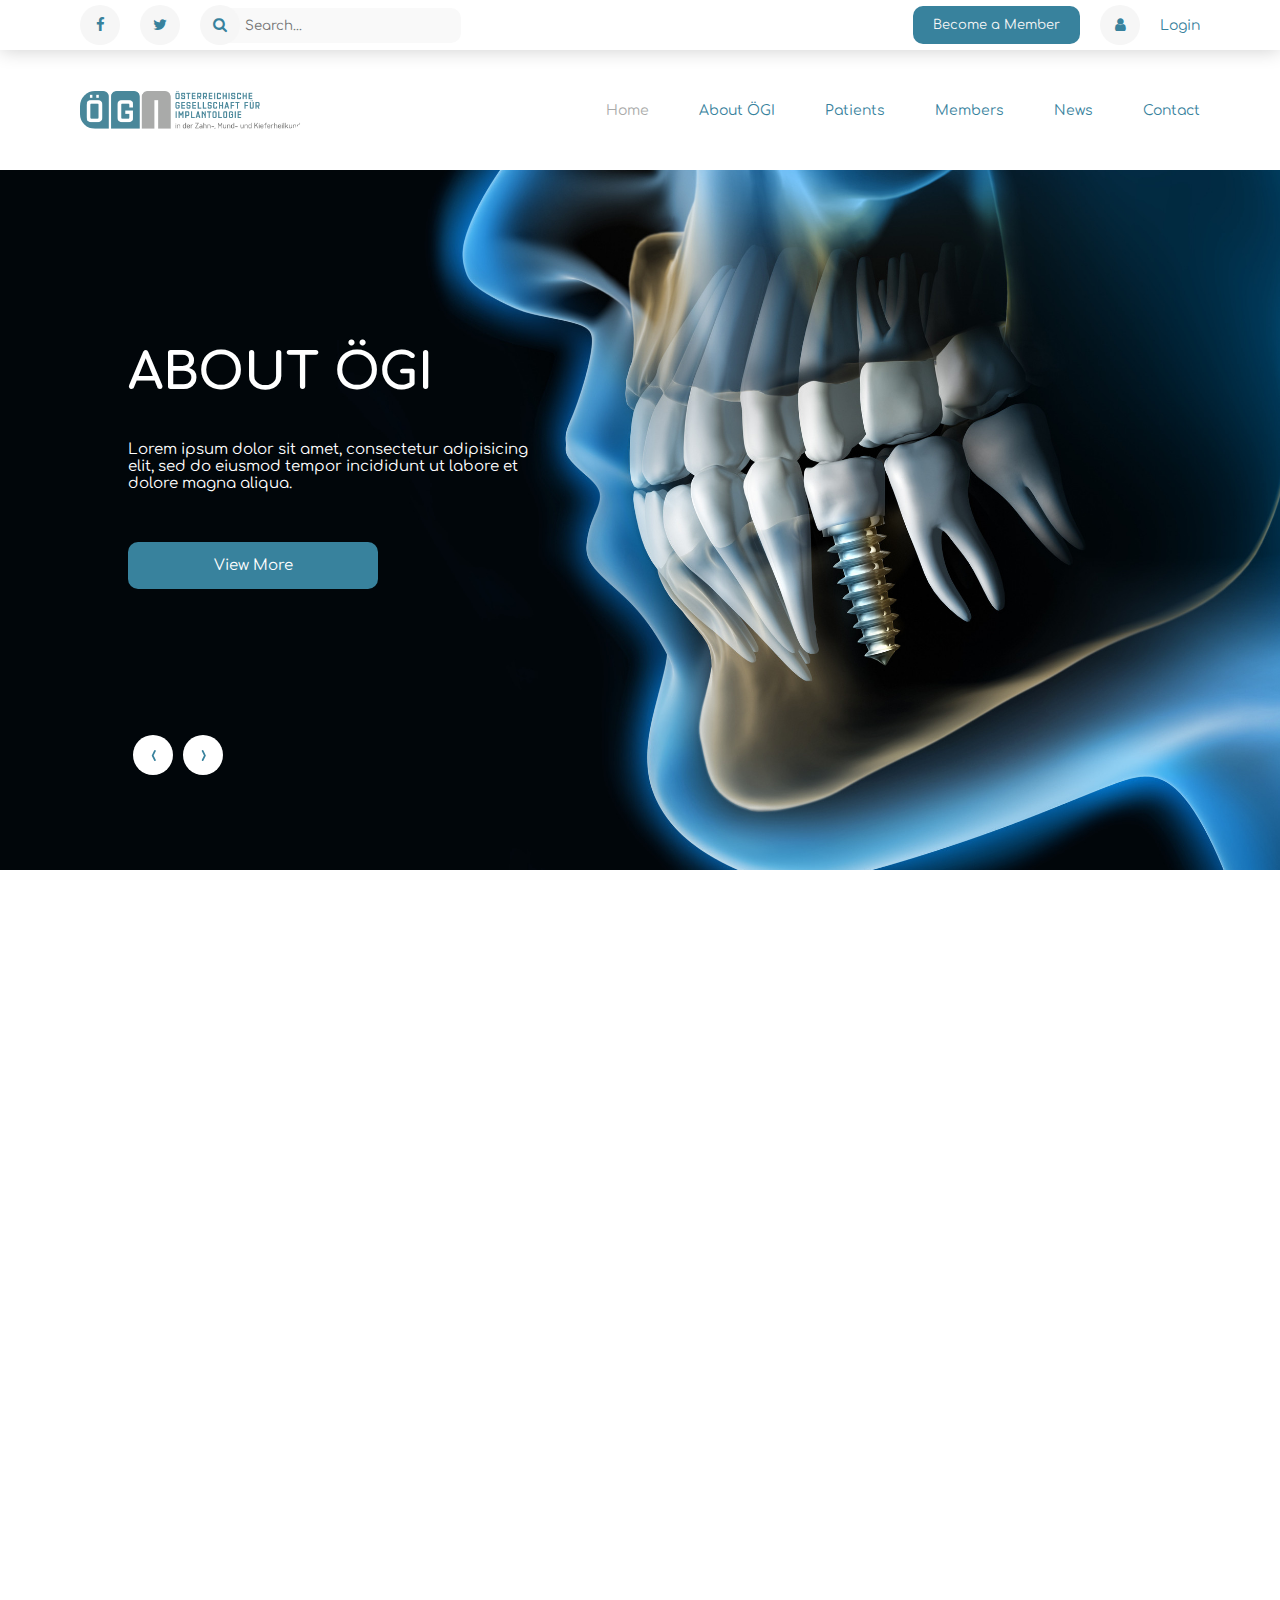
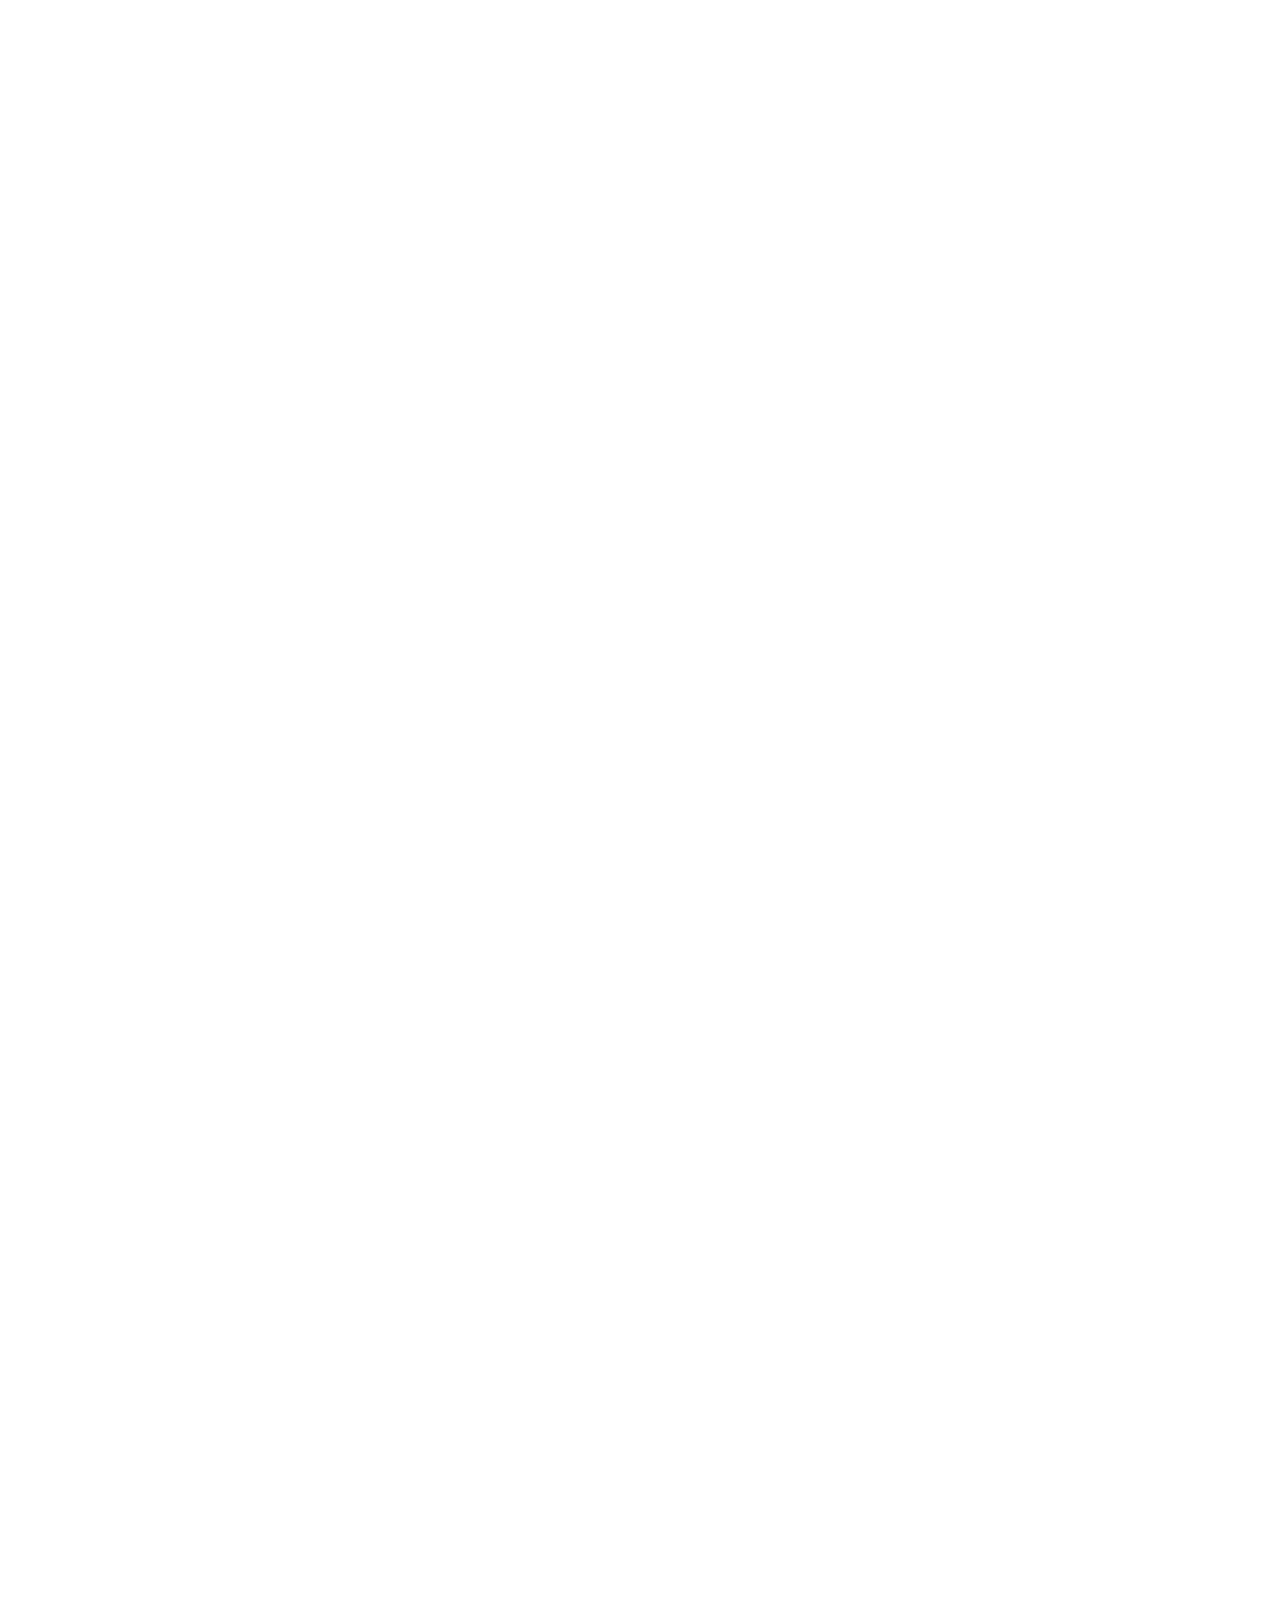
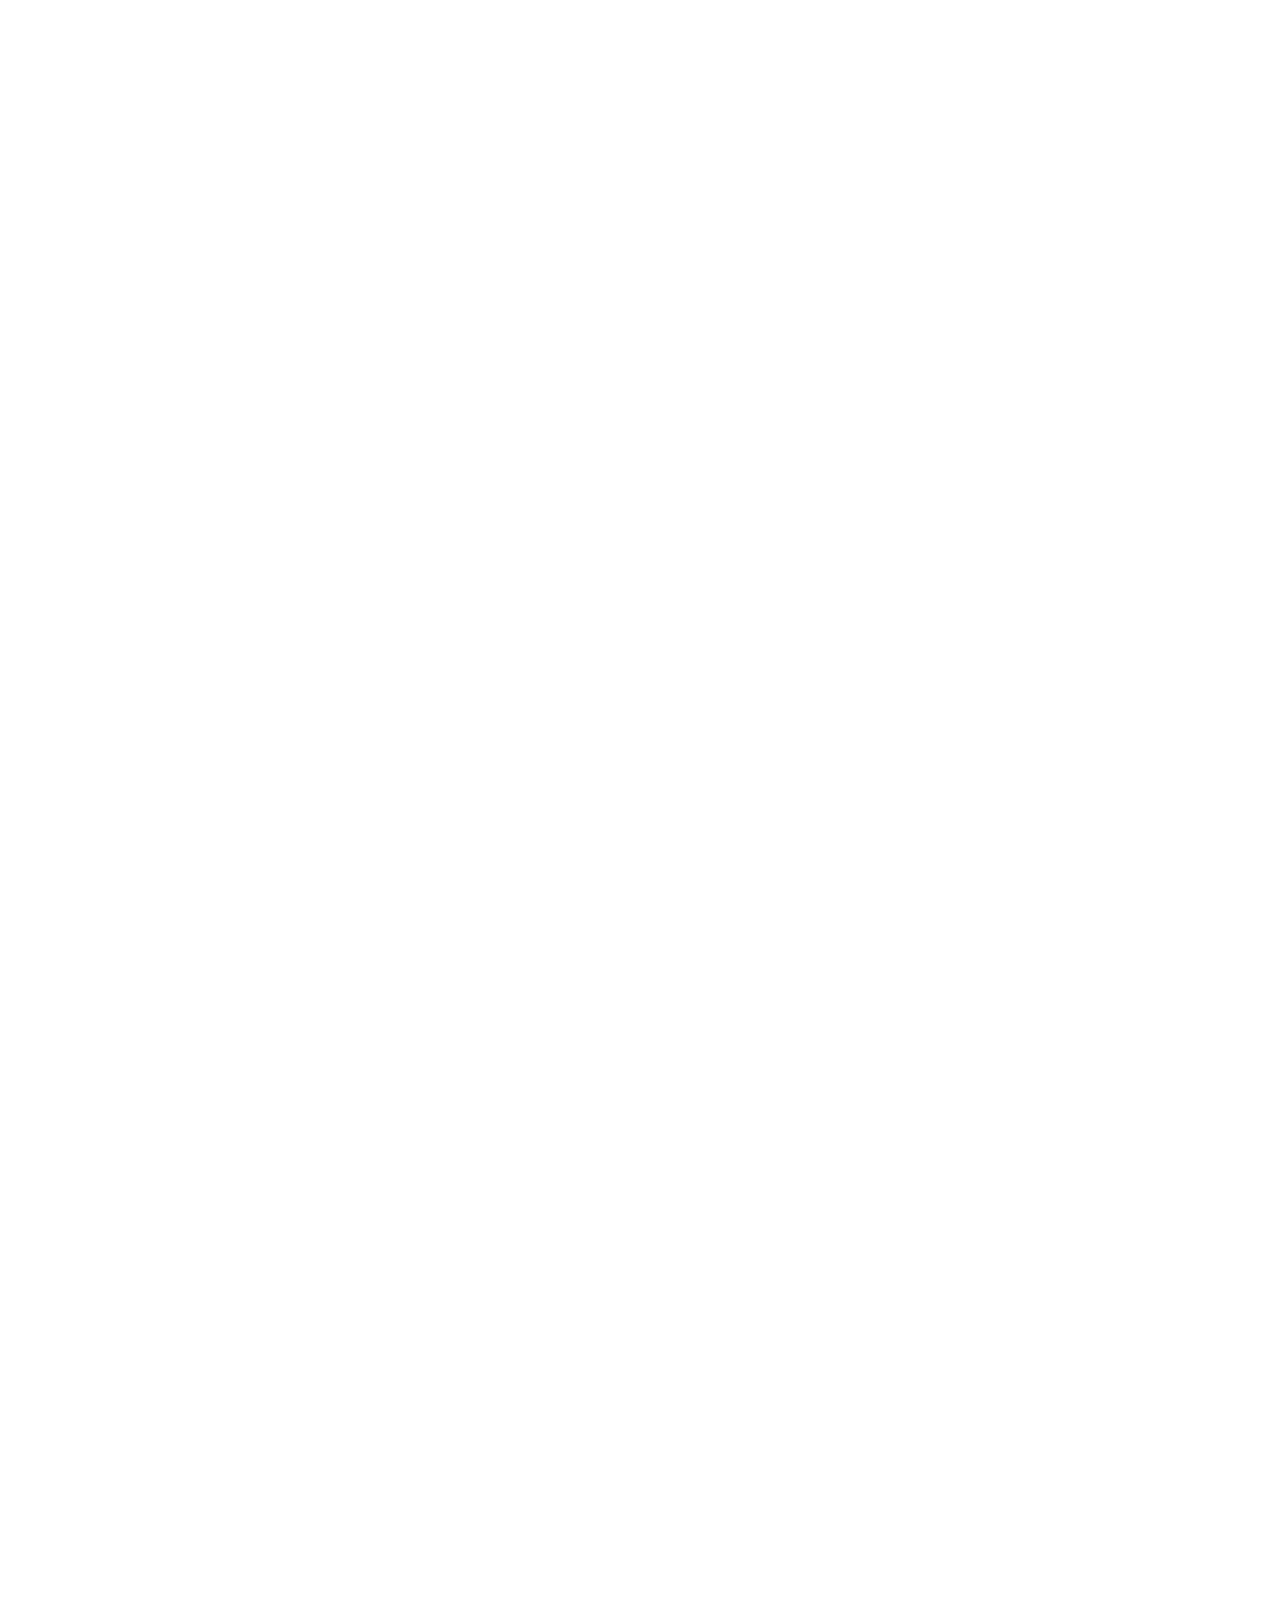
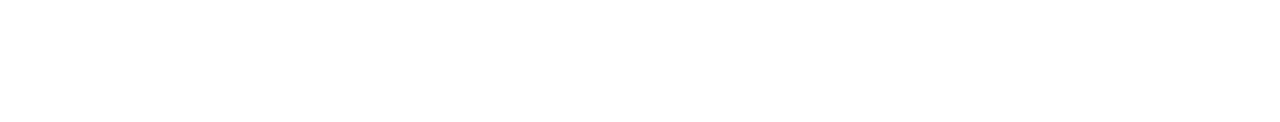
==== index.html @ 3dee7f1b "Rename Index.html to index.html" ====
<!DOCTYPE html>
<html>
<head>
	<title>OGI</title>
	<meta charset="UTF-8">
	<link rel="stylesheet" type="text/css" href="style.css">
	<link rel="stylesheet" href="https://cdnjs.cloudflare.com/ajax/libs/font-awesome/4.7.0/css/font-awesome.min.css">
	<link rel="stylesheet" href="owlcarousel/owl.carousel.min.css">
<link rel="stylesheet" href="owlcarousel/owl.theme.default.min.css">


<script src="owlcarousel/jquery.min.js"></script>
<script src="owlcarousel/owl.carousel.js"></script>


</head>
<body>

	<div class="top-menu">
		<div class="icons-top-menu">
			<a href="#"><i class="fa fa-facebook-f"></i></a>
			<a href="#"><i class="fa fa-twitter"></i></a>
			<i class="fa fa-search" style="z-index: 999;"></i>
			<input type="text" name="search" placeholder="Search..." style="padding: 10px 25px; margin-left: -20px; background: #f9f9f9; font-family: var(--font-family);">
		</div>
		<div class="account">
			<button>Become a Member</button>
			<a href="#"><i class="fa fa-user"></i></a>
			<a href="#">Login</a>
		</div>
	</div>

	<div class="menu">
		<div class="logo-menu">
			<img src="images/OGI_logo.png">
		</div>
		<div class="nav-menu">
			<ul>
				<a href="#" class="active"><li>Home</li></a>
				<a href="#"><li>About ÖGI</li></a>
				<a href="#"><li>Patients</li></a>
				<a href="#"><li>Members</li></a>
				<a href="#"><li>News</li></a>
				<a href="#"><li>Contact</li></a>
			</ul>
		</div>
	</div>

	<div class="body">
		<div class="banner">
			<div class="owl-carousel owl-theme">
    			<div class="item">
    				<img src="images/banner_image1.jpg">
    				<div class="banner-text">
	    				<h1>ABOUT ÖGI</h1>
	    				<label>Lorem ipsum dolor sit amet, consectetur adipisicing elit, sed do eiusmod
	    				tempor incididunt ut labore et dolore magna aliqua.</label><br>
	    				<button>View More</button>
    				</div>
    			</div>
    			<div class="item">
    				<img src="images/banner_image2.jpg">
    				<div class="banner-text">
	    				<h1>ABOUT ÖGI</h1>
	    				<label>Lorem ipsum dolor sit amet, consectetur adipisicing elit, sed do eiusmod
	    				tempor incididunt ut labore et dolore magna aliqua.</label><br>
	    				<button>View More</button>
    				</div>
    			</div>
			</div>
		</div>
		<div class="back-primary">
			<div class="section section-about">
				<h1>ABOUT ÖGI</h1>
				<div class="about">
					<div class="text-about">
						<p style="text-align: left;"><b>Cooperate</b><br>
						The ÖGI cooperates with scientific associations, universities, working groups and societies in Austria and abroad. Furthermore with the legal professional associations and the university clinics responsible for the subject as well as other institutions involved in continuing education.

						<br><br><b>Research</b><br>
						One of the concerns of the ÖGI is scientific work on the subject of implantology. Scientific work is encouraged and supported in order to be permanently at the cutting edge of science. Scientific journals are also supported for this purpose.</p>
						<button style="margin-top: 50px; text-align: center;">View More</button>
					</div>
					<div class="img-about">
						<img src="images/csm_shutterstock_383655298_d63508841d.jpg">
					</div>
				</div>
			</div>

			<div class="back-secundary">
				<div class="section section-events">
					<h1>EVENTS</h1>
					<div class="events">
						<div class="events-box">
							<img src="images/events-01.jpg">
							<div class="events-text">
								<label style="color: var(--color-primary); font-weight: 600;">ÖGI Regionalveranstaltung:</label><br>
								<label style="color: var(--font-color-primary);">Weichgewebechirurgie-Nahttechnik für Fortgeschrittene</label><br><br>
								<button>Read More</button>
							</div>
							<div class="events-date">
								<label class="number">24</label><br> 
								<label class="number">25</label><br>
								<label>June</label><br>
								<label>2022</label>
							</div>
						</div>
						<div class="events-box">
							<img src="images/events-02.jpg">
							<div class="events-text">
								<label style="color: var(--color-primary); font-weight: 600;">ÖGI Regionalveranstaltung:</label><br>
								<label style="color: var(--font-color-primary);">Weichgewebechirurgie-Nahttechnik für Fortgeschrittene</label><br><br>
								<button>Read More</button>
							</div>
							<div class="events-date">
								<label class="number">24</label><br> 
								<label class="number">25</label><br>
								<label>June</label><br>
								<label>2022</label>
							</div>
						</div>
						<div class="events-box">
							<img src="images/events-03.jpg">
							<div class="events-text">
								<label style="color: var(--color-primary); font-weight: 600;">ÖGI Regionalveranstaltung:</label><br>
								<label style="color: var(--font-color-primary);">Weichgewebechirurgie-Nahttechnik für Fortgeschrittene</label><br><br>
								<button>Read More</button>
							</div>
							<div class="events-date">
								<label class="number">24</label><br> 
								<label class="number">25</label><br>
								<label>June</label><br>
								<label>2022</label>
							</div>
						</div>
					</div>
				</div>
			</div>

			<div class="back-primary">
				<div class="section section-news">
					<h1>NEWS</h1>
					<div class="news" style="display: flex;">
						<div class="news-box" style="width: 39.4%">
							<img src="images/news-01.jpg">
							<a class="tag-news">News</a>
							<div class="news-text">
								<label><b>Cooperate</b>><br>
										The ÖGI cooperates with scientific associations, universities, working groups and societies in Austria and abroad.</label>									
							</div>
						</div>
						<div style="display: block;width: 59.4%">
							<div class="news-box" style="width: 100%; margin-bottom: 15px;">
								<img src="images/news-02.jpg" style="height: 375px">
								<label class="tag-news">News</label>
								<div class="news-text">
									<label><b>Cooperate</b>><br>
										The ÖGI cooperates with scientific associations, universities, working groups and societies in Austria and abroad.</label>
								</div>
							</div>
							<div style="display: flex; width: 100%; justify-content:space-between;">
								<div class="news-box" style="width: 49%;">
									<img src="images/news-03.jpg" style="height: 375px">
									<label class="tag-news">News</label>
									<div class="news-text">
										<label><b>Cooperate</b>><br>
										The ÖGI cooperates with scientific associations, universities, working groups and societies in Austria and abroad.</label>
									</div>
								</div>
								<div class="news-box" style="width: 49%;">
									<img src="images/news-04.jpg" style="height: 375px">
									<label class="tag-news">News</label>
									<div class="news-text">
										<label><b>Cooperate</b>><br>
										The ÖGI cooperates with scientific associations, universities, working groups and societies in Austria and abroad.</label>
									</div>
								</div>
							</div>
						</div>
					</div>
					<button style="margin-top: 50px; text-align: center;">View More</button>
				</div>
			</div>

			<div class="back-secundary">
				<div class="section section-contact">
					<h1>CONTACT</h1>
					<div class="contact">
						<form>
							<input type="text" name="" placeholder="Name..." style="margin-right: 8px">
							<input type="text" name="" placeholder="Last Name..." style="margin-left: 8px">
							<input type="text" name="" placeholder="E-mail..." style="margin-right: 8px">
							<input type="text" name="" placeholder="Phone..." style="margin-left: 8px">
							<textarea placeholder="Message..."></textarea>
							<button style="margin-top: 50px; text-align: center;">Send</button>
						</form>
						<div class="contact-box">

							<h2>Quick Contacts</h2>
							<div class="contact-icon">
								<i class="fa fa-phone"></i>
								<h3>Phone</h3>
								<label>0000 - 0000</label>
							</div>
							<div class="contact-icon">
								<i class="fa fa-map-marker"></i>
								<h3>Location</h3>
								<label>Location</label>
							</div>
							<div class="contact-icon">
								<i class="fa fa-envelope"></i>
								<h3>E-mail</h3>
								<label>lorem@gmail.com</label>
							</div>
							<div class="contact-icon">
								<i class="fa fa-clock-o"></i>
								<h3>Time</h3>
								<label>Mon - Fri: 8:00 am - 7:30 pm </label>
							</div>
						</div>
					</div>

				</div>

			</div>
			<div class="box-map">
				<iframe src="https://www.google.com/maps/embed?pb=!1m18!1m12!1m3!1d2750980.743537911!2d11.10318354111493!3d47.67461895134058!2m3!1f0!2f0!3f0!3m2!1i1024!2i768!4f13.1!3m3!1m2!1s0x476d079b259d2a7f%3A0x1012d47bdde4c1af!2sAustria!5e0!3m2!1ses!2sgt!4v1656514108570!5m2!1ses!2sgt" width="600" height="450" style="border:0;" allowfullscreen="" loading="lazy" referrerpolicy="no-referrer-when-downgrade" class="map"></iframe>
			</div>
		</div>
	</div>
<br><br><br><br>
	<div class="footer">
		<div class="top-footer">
			<div class="log">
				<img src="images/OGI_logo_b.png">
				<div class="social-icons">
					<a href="#"><i class="fa fa-facebook-f"></i></a>
					<a href="#"><i class="fa fa-twitter"></i></a>
				</div>
			</div>
			<div class="contact">
				<h2>Contact Us</h2>
				<ul>
					<li><b>Phone:</b> 0000 - 0000</li>
					<li><b>E-mail:</b> lorem@gmail.com</li>
					<li><b>Location:</b> Location</li>
					<li><b>Time:</b> Mon - Fri: 8:00 am - 7:30 pm</li>
				</ul>
			</div>
			<div class="menu-footer">
				<h2>Menu</h2>
				<ul>
					<li>Contact</li>
					<li>Printing</li>
					<li>Privacy Policy</li>
				</ul>
			</div>
		</div>
		<div class="rights">
			<label>© 2022 The Austrian Society of Implantology</label>
		</div>
	</div>

</body>
<script>
	$('.owl-carousel').owlCarousel({
    loop:true,
    margin:0,
    autoplay:true,
    autoplayTimeout:6000,
    autoplayHoverPause:true,
    nav: true,
    dots: false,

    responsive:{
        0:{
            items:1
        },
        600:{
            items:1
        },
        1000:{
            items:1
        }
    }
})

</script>
</html>
---- style.css ----
@import url('https://fonts.googleapis.com/css2?family=Comfortaa:wght@400;500&display=swap');

html, body{
	width: 100vw;
	height: 100vh;
	font-family: var(--font-family);
	font-size: var(--font-size-text);
	user-select: none;
	overflow-x: hidden;
	color: var(--font-color-primary);
}

:root{
	--color-primary: #38829d;
	--color-secundary: #f6f6f6;
	--background-primary: #fff;
	--background-secundary: #f7f7f7;
	--footer: #1a1a1a;
	--color-text: #1a1a1a;
	--color-text-secundary: #a9aaa9;

	--border-radius-button: 10px;
	--border-radius-image: 15px;

	--font-family: 'Comfortaa', cursive;

	--font-size-text: 13px;
	--font-size-tittle: 20px;

	--font-color-primary: #1a1a1a;
	--font-color-tittle: #38829d;
}

*{
	margin: 0;
	padding: 0;
	outline: 0;
	border: 0;
	appearance: none;
	text-decoration: none;
	list-style: none;
	box-sizing: border-box;
}

a{
	color: var(--color-primary);
	font-size: 14px;
}

img{
	display: block;
	width: 100%;
	border-radius: var(--border-radius-image);
}


h1{
	font-weight: 800;
	font-size: 27px;
	text-align: center;
	color: var(--color-primary);
}

h2{
	font-size: 22px;
}

h3{
	font-size: 14px;
}

h4{
	font-size: 13px;
}

h5{
	font-size: 12.5px;
}

small{
	font-size: 12px;
}

p{
	font-size: 14px;
	line-height: 20px;
}

input{
	background: var(--background-secundary);
	padding: 10px;
	border-radius: var(--border-radius-button);

}

button{
	background: var(--color-primary);
	color: var(--color-secundary);
	font-family: var(--font-family);
	font-size: var(--font-size-text);
	padding: 15px 50px;
	border-radius: var(--border-radius-button);
}

button:hover{
	background: var(--color-secundary);
	color: var(--color-primary);
	transition: all 500ms ease;
	cursor: pointer;
}

.top-menu{
	width: 100%;
	height: 50px;
	padding: 0 80px 0 80px;
	background: var(--background-primary);
	box-shadow: 0px 0px 20px rgba(0,0,0,0.2);
	display: flex;
	position: relative;
	z-index: 999999;
}

.top-menu .icons-top-menu{
	width: 50%;
	text-align: left;
	display: flex;
	align-items: center;
}

.top-menu .icons-top-menu a i{
	margin-right: 20px;
}

.top-menu .icons-top-menu i{
	text-align: center;
	font-size: 15px;
	background: var(--color-secundary);
	width: 40px;
	height: 40px;
	line-height: 40px;
	border-radius: 50%;
	color: var(--color-primary);
}

.top-menu .icons-top-menu a:hover i{
	background: var(--color-primary);
	color: var(--color-secundary);
	transition: all 500ms ease;
}

.top-menu .account{
	width: 50%;
	text-align: right;
	display: flex;
	align-items: center;
	justify-content: end;
}

.top-menu .account button{
	padding: 12px 20px; 
}

.top-menu .account i{
	text-align: center;
	font-size: 15px;
	background: var(--color-secundary);
	width: 40px;
	height: 40px;
	line-height: 40px;
	border-radius: 50%;
	color: var(--color-primary);
}

.top-menu .account a:hover i{
	background: var(--color-primary);
	color: var(--color-secundary);
	transition: all 500ms ease;
}

.top-menu .account a{
	margin-left: 20px;
}

.menu{
	width: 100%;
	height: 120px;
	padding: 0 80px 0 80px;
	background: var(--background-primary);
	box-shadow: 0px 0px 20px rgba(0,0,0,0.2);
	display: flex;
}
.menu .logo-menu{
	width: 20%;
	display: flex;
	align-items: center;
	justify-content: start;
}

.menu .nav-menu{
	width: 80%;
	display: flex;
	align-items: center;
	justify-content: end;
}

.menu .nav-menu ul{
	display: flex;
}

.menu .nav-menu ul li{
	margin: 0 50px;
}
.menu .nav-menu ul li:last-child{
	margin-right: 0;
}

.menu .nav-menu .active{
	color: var(--color-text-secundary);
}

.menu .nav-menu ul li:hover{
	color: var(--color-text-secundary);
	transition: all 500ms ease;
}

.body .banner img{
	border-radius: 0;
	height: 700px;
	object-fit: cover;
}

.body .banner .banner-text{
	position: absolute;
	top: 25%;
	left: 10%;
	width: 400px;
	transition: all 500ms ;
}

.body .banner .banner-text h1{
	font-size: 50px;
	color: #fff;
	text-align: left;
	margin-bottom: 40px;
}

.body .banner .banner-text label{
	font-size: 15px;
	color: #fff;
	text-align: left;
}

.body .banner .banner-text button{
	font-size: 15px;
	color: #fff;
	text-align: center;
	margin-top: 50px; 
	width: 250px;
}

.body .section{
	padding: 70px 0;
	width: 75%;
	margin: auto;
	text-align: center;
}

.body .back-primary{
	background: var(--background-primary);
	width: 100%;
}

.body .back-secundary{
	background: var(--background-secundary);
	width: 100%;
}

.body .section-about .about{
	display: flex;
	margin: 50px 0;
	justify-content: space-between;
	align-items: center;
}

.body .section-about .about .text-about{
	width: 47%;
	text-align: center;

}
.body .section-about .about .img-about{
	width: 45%;
}

.body .section-events .events{
	display: flex;
	justify-content: space-between;
	margin: 50px 0;
}

.body .section-events .events .events-box{
	width: 400px;
	height: auto;
	text-align: center;
}
.body .section-events .events .events-box:hover{
	transform: scale(105%);
	transition: all 500ms ease;
}

.body .section-events .events .events-box img{
	width: 100%;
	height: 250px;
	border-radius: 15px 15px 0 0;
}

.body .section-events .events .events-box .events-text{
	width: 100%;
	border-radius: 0 0 15px 15px;
	background: var(--background-primary);
	padding: 20px;
	line-height: 18px;
}

.body .section-events .events .events-box .events-text button{
	background: var(--color-secundary);
	color: var(--color-primary);
}

.body .section-events .events .events-box:hover .events-text button{
	background: var(--color-primary);
	color: var(--color-secundary);
}

.body .section-events .events .events-box .events-date{
	position: absolute;
	top: 0;
	left: 0;
	background: rgb(56,130,157);
	width: 100%;
	height: 250px;
	border-radius: 15px 15px 0 0;
	text-align: left;
	padding: 15px;
	visibility: hidden;
	transform: rotateY(0);
	color: #fff;
	font-family: var(--font-family);
	font-weight: 300;
}

.body .section-events .events .events-box:hover .events-date{
	visibility: visible;
	transition: all 500ms ease;
	transform: rotateY(0);
	background: rgb(56,130,157);
	background: linear-gradient(90deg, rgba(56,130,157,1) 0%, rgba(56,130,157,1) 26%, rgba(56,130,157,0) 71%, rgba(56,130,157,0) 100%); 
}

.body .section-events .events .events-box .events-date label{
	font-size: 18px;
}
.body .section-events .events .events-box .events-date .number{
	font-size: 40px;
}

.body .section-news .news{
	display: flex;
	justify-content: space-between;
	margin: 50px 0;
}

.body .section-news .news .news-box{
	position: relative;
}

.body .section-news .news .news-box .tag-news{
	background: var(--color-primary);
	color: #fff;
	padding: 8px 20px;
	font-size: 12px;
	border-radius: 8px;
	position: absolute;
	top: 10px;
	left: 10px; 
}

.body .section-news .news .news-box .news-text{
	background: #fff;
	color: var(--font-color-primary);
	padding: 30px;
	font-size: 13px;
	border-radius: 13px;
	position: absolute;
	top: 0;
	left: 0;
	height: 100%;
	width: 100%; 
	text-align: center;
	display: flex;
	align-items: end;
	visibility: hidden;
	transform: rotateX(0);
}

.body .section-news .news .news-box:hover .news-text{
	visibility: visible;
	transition: all 500ms ease;
	transform: rotateX(0);
	background: rgb(255,255,255);
	background: linear-gradient(0deg, rgba(255,255,255,1) 0%, rgba(255,255,255,1) 17%, rgba(255,255,255,0) 42%, rgba(255,255,255,0) 100%);
}

.body .section-news .news .news-box:hover img{
	transform: scale(1.2);
	transition: all 500ms ease;
}

.body .section-news .news .news-box{
	overflow: hidden;
	border-radius: 20px;
}

.body .section-contact .contact{
	display: flex;
	justify-content: space-between;
	margin: 50px 0;

}

.body .section-contact .contact form{
	width: 60%;
	background: var(--background-secundary);
	border-radius: 15px;
}

.body .section-contact .contact form input{
	width: 48%;
	background: #fff;
	height: 55px;
	border-radius: 10px;
	margin: 10px 0 10px 0;
}

.body .section-contact .contact form textarea{
	width: 99%;
	min-height: 300px;
	margin-top: 15px;
	background: #fff;
	height: 55px;
	border-radius: 10px;
	padding: 10px;
	resize: none;
	font-family: var(--font-family);
	font-size: 13px;
}

.body .section-contact .contact .contact-box{
	background: var(--color-primary);
	padding: 30px;
	width: 30%;
	border-radius: var(--border-radius-image);
	color: #fff;
	display: grid;
	justify-content: center;
	text-align: center;
	align-items: center;
	position: relative;
	z-index: 999999;
}

.body .section-contact .contact .contact-box .contact-icon i{
	font-size: 16px;
	background: var(--color-secundary);
	color: var(--color-primary);
	width: 40px;
	height: 40px;
	line-height: 40px;
	border-radius: 50%;
	margin: 8px;
}

.body .section-contact .contact .contact-box:hover{
	background: var(--color-secundary);
	color: var(--color-primary);
	transform: scale(1.05);
	transition: all 500ms ease;
}

.body .section-contact .contact .contact-box:hover i{
	background: var(--color-primary);
	color: var(--color-secundary);
}

.body .box-map{
	width: 100%;
	background: rgb(246,246,246);
	background: linear-gradient(180deg, rgba(246,246,246,1) 0%, rgba(246,246,246,1) 28%, rgba(255,255,255,1) 28%, rgba(255,255,255,1) 100%); 
}

.body .map{
	width: 90%;
	height: 400px;
	margin: 0 auto;
	border-radius: var(--border-radius-image);
	display: flex;
}

.footer{
	width: 100%;
	background-color: var(--footer);
	color: #fff;
}

.footer .top-footer{
	width: 70%;
	display: flex;
	justify-content: space-between;
	align-items: center;
	margin: 0 auto;
	padding: 70px 0;
	height: 300px;
}

.footer .top-footer .log{
	text-align: center;
	display: grid;
	height: 100%;
}

.footer .top-footer .log img{
	width: 200px;
}

.footer .top-footer .log .social-icons{
	display: flex;
	justify-content: center;
	align-items: end;
}

.footer .top-footer .log .social-icons i{
	font-size: 18px;
	background-color: #fff;
	color: var(--footer);
	width: 45px;
	height: 45px;
	line-height: 45px;
	border-radius: 50%;
	margin: 0 10px;
}

.footer .top-footer .log .social-icons i:hover{
	background-color: var(--footer);
	color: #fff;
	transition: all 300ms ease;
}

.footer .top-footer .contact{
	display: grid;
	height: 100%;
	align-items: center;
}

.footer .top-footer .contact ul li{
	margin: 10px 0;
}

.footer .top-footer .menu-footer{
	display: grid;
	height: 100%;
	align-items: center;
}

.footer .top-footer .menu-footer ul li{
	margin: 10px 0;
}

.footer .rights{
	width: 80%;
	text-align: center;
	padding: 10px;
	border-top: 1px solid var(--color-secundary);
	margin: 0 auto;
}
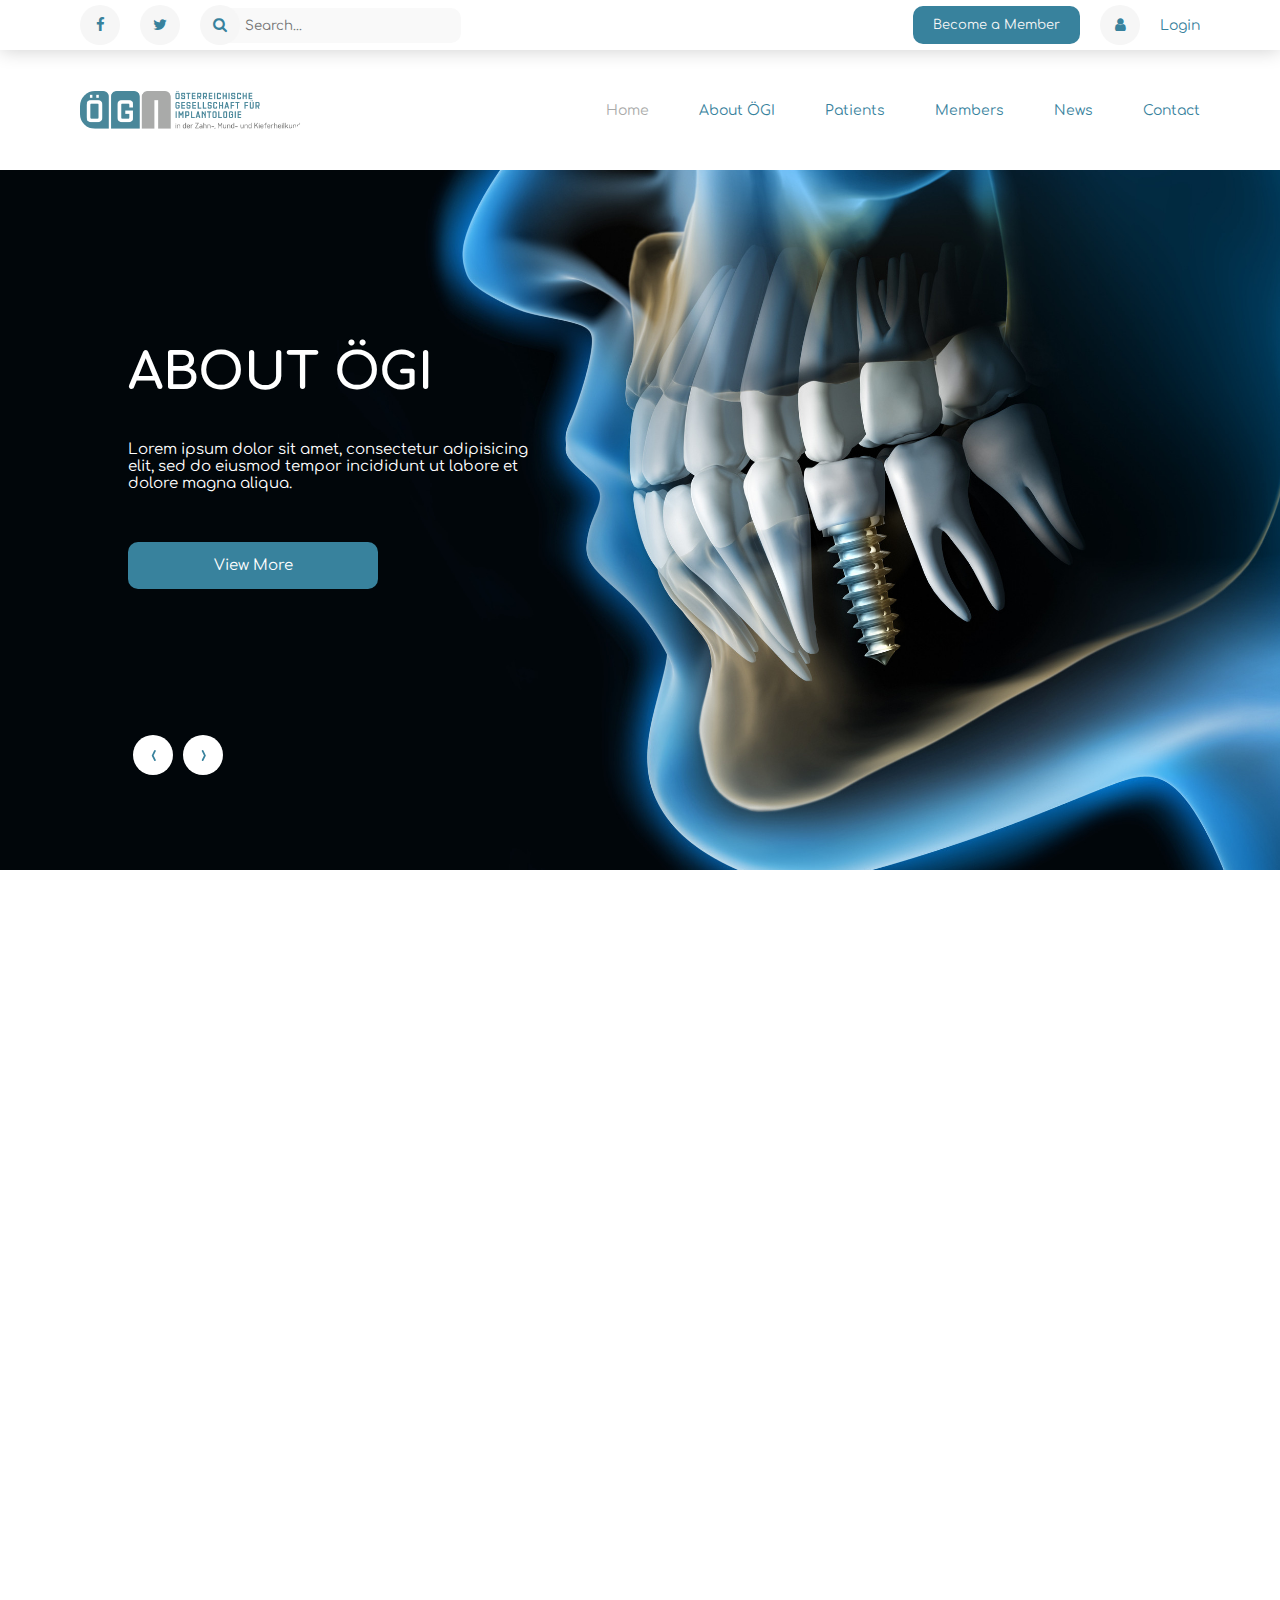
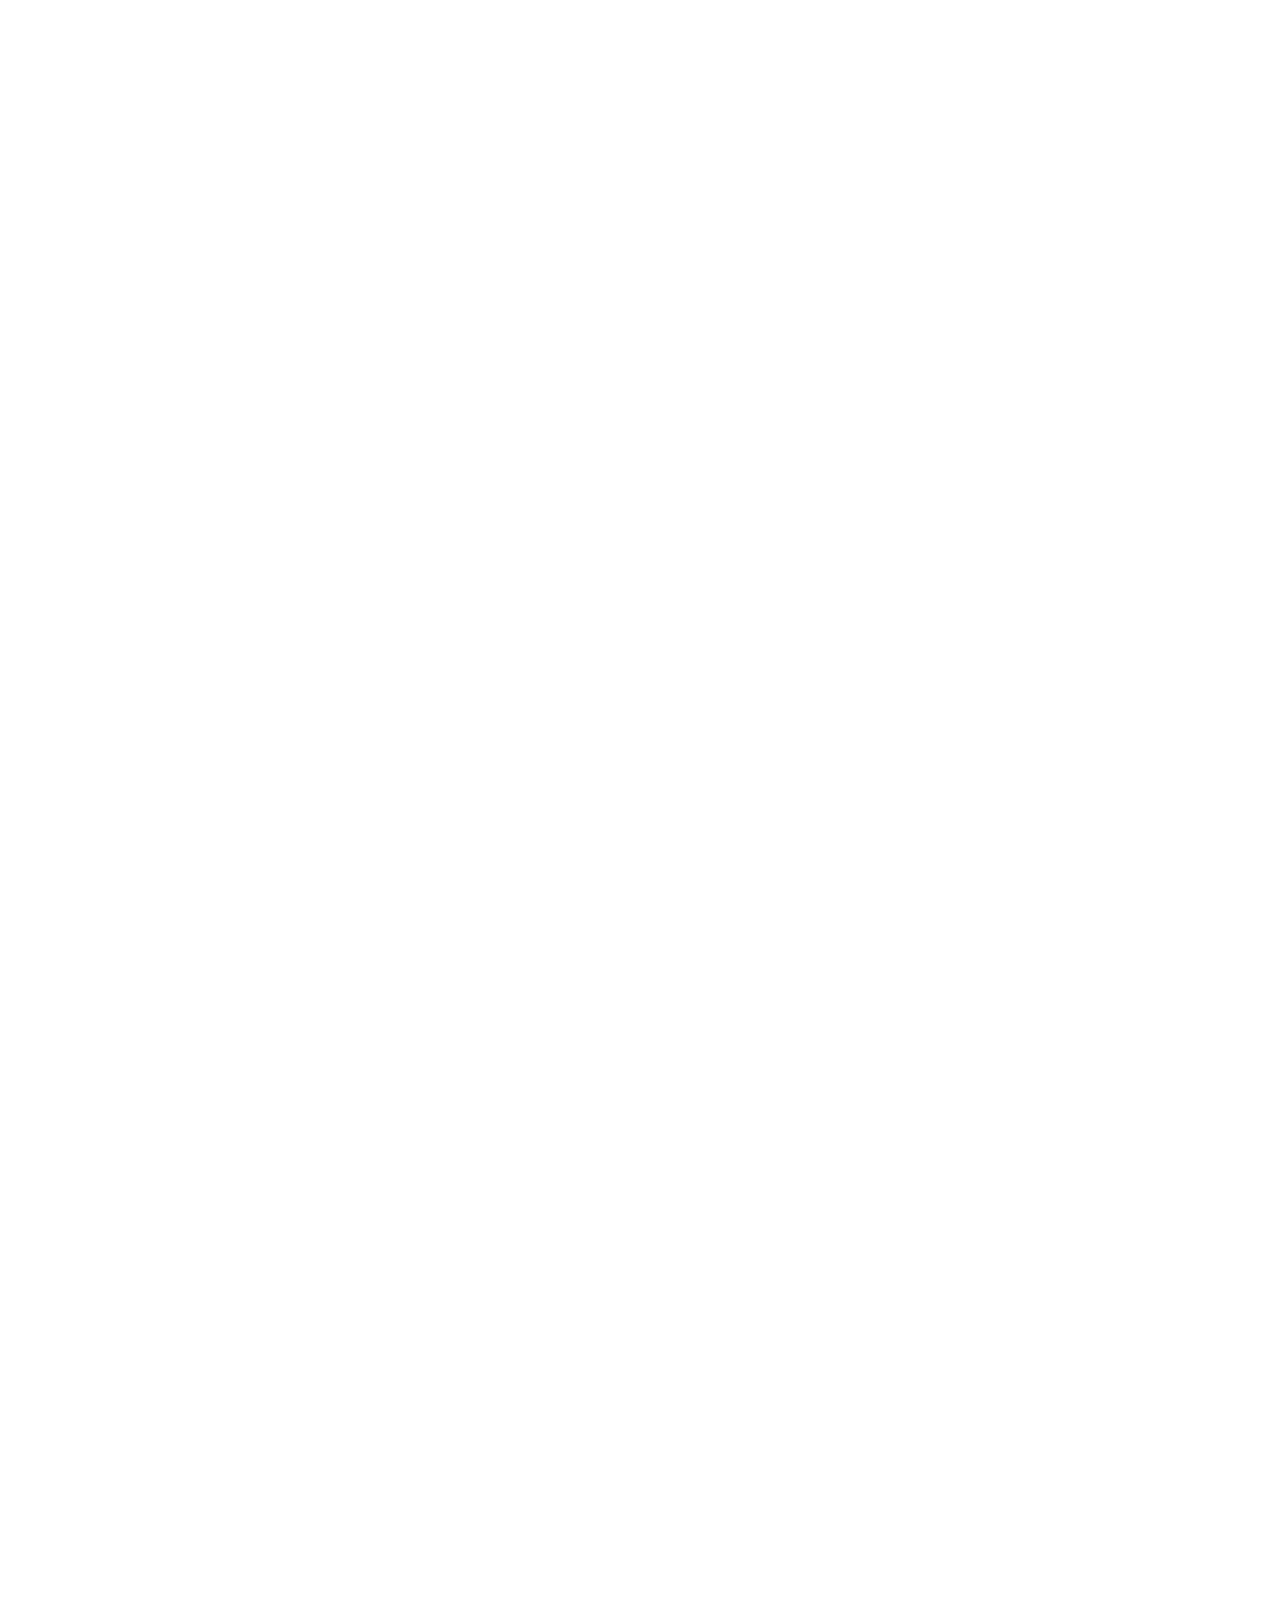
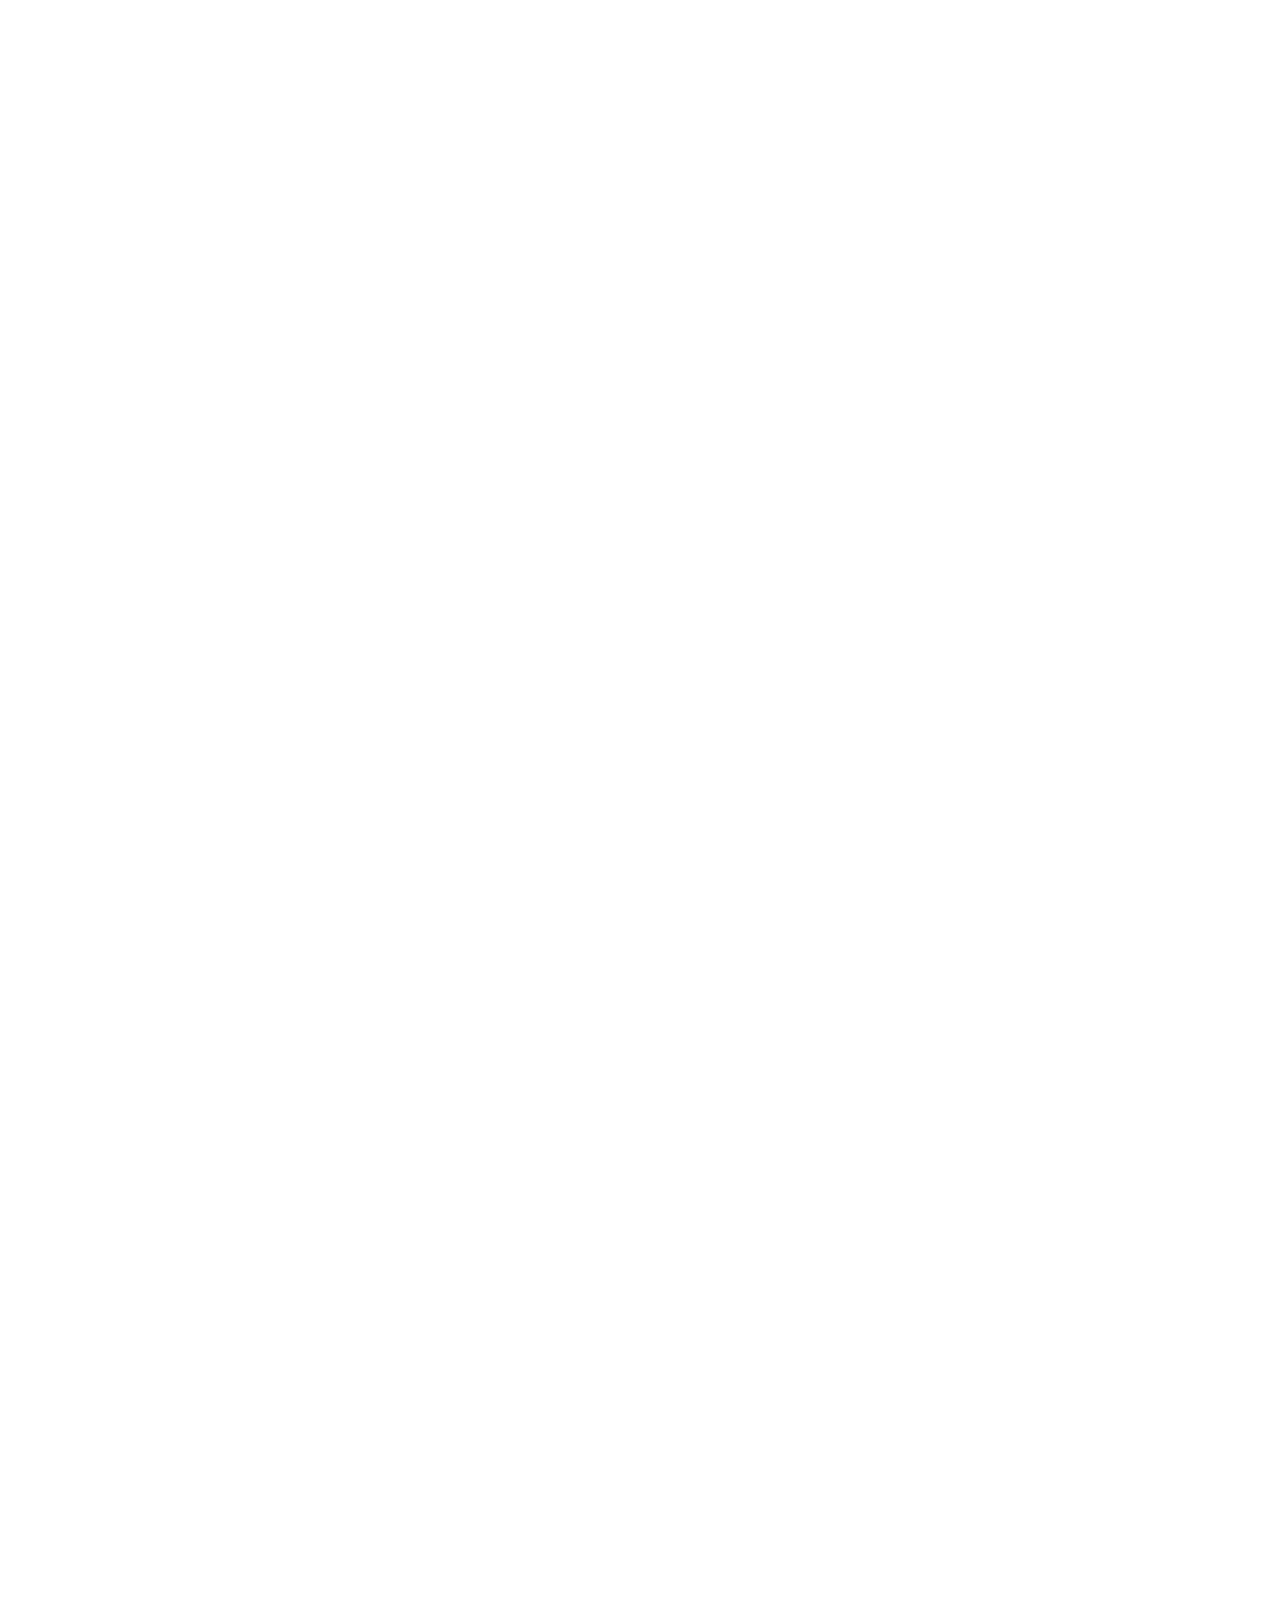
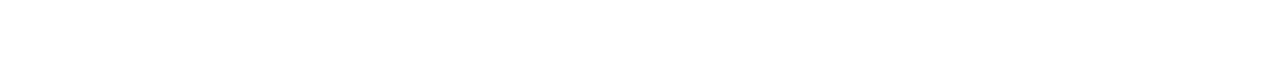
==== commit 1ae3ef28: "Update index.html" ====
--- a/index.html
+++ b/index.html
@@ -1,289 +1,290 @@
-<!DOCTYPE html>
-<html>
-<head>
-	<title>OGI</title>
-	<meta charset="UTF-8">
-	<link rel="stylesheet" type="text/css" href="style.css">
-	<link rel="stylesheet" href="https://cdnjs.cloudflare.com/ajax/libs/font-awesome/4.7.0/css/font-awesome.min.css">
-	<link rel="stylesheet" href="owlcarousel/owl.carousel.min.css">
-<link rel="stylesheet" href="owlcarousel/owl.theme.default.min.css">
-
-
-<script src="owlcarousel/jquery.min.js"></script>
-<script src="owlcarousel/owl.carousel.js"></script>
-
-
-</head>
-<body>
-
-	<div class="top-menu">
-		<div class="icons-top-menu">
-			<a href="#"><i class="fa fa-facebook-f"></i></a>
-			<a href="#"><i class="fa fa-twitter"></i></a>
-			<i class="fa fa-search" style="z-index: 999;"></i>
-			<input type="text" name="search" placeholder="Search..." style="padding: 10px 25px; margin-left: -20px; background: #f9f9f9; font-family: var(--font-family);">
-		</div>
-		<div class="account">
-			<button>Become a Member</button>
-			<a href="#"><i class="fa fa-user"></i></a>
-			<a href="#">Login</a>
-		</div>
-	</div>
-
-	<div class="menu">
-		<div class="logo-menu">
-			<img src="images/OGI_logo.png">
-		</div>
-		<div class="nav-menu">
-			<ul>
-				<a href="#" class="active"><li>Home</li></a>
-				<a href="#"><li>About ÖGI</li></a>
-				<a href="#"><li>Patients</li></a>
-				<a href="#"><li>Members</li></a>
-				<a href="#"><li>News</li></a>
-				<a href="#"><li>Contact</li></a>
-			</ul>
-		</div>
-	</div>
-
-	<div class="body">
-		<div class="banner">
-			<div class="owl-carousel owl-theme">
-    			<div class="item">
-    				<img src="images/banner_image1.jpg">
-    				<div class="banner-text">
-	    				<h1>ABOUT ÖGI</h1>
-	    				<label>Lorem ipsum dolor sit amet, consectetur adipisicing elit, sed do eiusmod
-	    				tempor incididunt ut labore et dolore magna aliqua.</label><br>
-	    				<button>View More</button>
-    				</div>
-    			</div>
-    			<div class="item">
-    				<img src="images/banner_image2.jpg">
-    				<div class="banner-text">
-	    				<h1>ABOUT ÖGI</h1>
-	    				<label>Lorem ipsum dolor sit amet, consectetur adipisicing elit, sed do eiusmod
-	    				tempor incididunt ut labore et dolore magna aliqua.</label><br>
-	    				<button>View More</button>
-    				</div>
-    			</div>
-			</div>
-		</div>
-		<div class="back-primary">
-			<div class="section section-about">
-				<h1>ABOUT ÖGI</h1>
-				<div class="about">
-					<div class="text-about">
-						<p style="text-align: left;"><b>Cooperate</b><br>
-						The ÖGI cooperates with scientific associations, universities, working groups and societies in Austria and abroad. Furthermore with the legal professional associations and the university clinics responsible for the subject as well as other institutions involved in continuing education.
-
-						<br><br><b>Research</b><br>
-						One of the concerns of the ÖGI is scientific work on the subject of implantology. Scientific work is encouraged and supported in order to be permanently at the cutting edge of science. Scientific journals are also supported for this purpose.</p>
-						<button style="margin-top: 50px; text-align: center;">View More</button>
-					</div>
-					<div class="img-about">
-						<img src="images/csm_shutterstock_383655298_d63508841d.jpg">
-					</div>
-				</div>
-			</div>
-
-			<div class="back-secundary">
-				<div class="section section-events">
-					<h1>EVENTS</h1>
-					<div class="events">
-						<div class="events-box">
-							<img src="images/events-01.jpg">
-							<div class="events-text">
-								<label style="color: var(--color-primary); font-weight: 600;">ÖGI Regionalveranstaltung:</label><br>
-								<label style="color: var(--font-color-primary);">Weichgewebechirurgie-Nahttechnik für Fortgeschrittene</label><br><br>
-								<button>Read More</button>
-							</div>
-							<div class="events-date">
-								<label class="number">24</label><br> 
-								<label class="number">25</label><br>
-								<label>June</label><br>
-								<label>2022</label>
-							</div>
-						</div>
-						<div class="events-box">
-							<img src="images/events-02.jpg">
-							<div class="events-text">
-								<label style="color: var(--color-primary); font-weight: 600;">ÖGI Regionalveranstaltung:</label><br>
-								<label style="color: var(--font-color-primary);">Weichgewebechirurgie-Nahttechnik für Fortgeschrittene</label><br><br>
-								<button>Read More</button>
-							</div>
-							<div class="events-date">
-								<label class="number">24</label><br> 
-								<label class="number">25</label><br>
-								<label>June</label><br>
-								<label>2022</label>
-							</div>
-						</div>
-						<div class="events-box">
-							<img src="images/events-03.jpg">
-							<div class="events-text">
-								<label style="color: var(--color-primary); font-weight: 600;">ÖGI Regionalveranstaltung:</label><br>
-								<label style="color: var(--font-color-primary);">Weichgewebechirurgie-Nahttechnik für Fortgeschrittene</label><br><br>
-								<button>Read More</button>
-							</div>
-							<div class="events-date">
-								<label class="number">24</label><br> 
-								<label class="number">25</label><br>
-								<label>June</label><br>
-								<label>2022</label>
-							</div>
-						</div>
-					</div>
-				</div>
-			</div>
-
-			<div class="back-primary">
-				<div class="section section-news">
-					<h1>NEWS</h1>
-					<div class="news" style="display: flex;">
-						<div class="news-box" style="width: 39.4%">
-							<img src="images/news-01.jpg">
-							<a class="tag-news">News</a>
-							<div class="news-text">
-								<label><b>Cooperate</b>><br>
-										The ÖGI cooperates with scientific associations, universities, working groups and societies in Austria and abroad.</label>									
-							</div>
-						</div>
-						<div style="display: block;width: 59.4%">
-							<div class="news-box" style="width: 100%; margin-bottom: 15px;">
-								<img src="images/news-02.jpg" style="height: 375px">
-								<label class="tag-news">News</label>
-								<div class="news-text">
-									<label><b>Cooperate</b>><br>
-										The ÖGI cooperates with scientific associations, universities, working groups and societies in Austria and abroad.</label>
-								</div>
-							</div>
-							<div style="display: flex; width: 100%; justify-content:space-between;">
-								<div class="news-box" style="width: 49%;">
-									<img src="images/news-03.jpg" style="height: 375px">
-									<label class="tag-news">News</label>
-									<div class="news-text">
-										<label><b>Cooperate</b>><br>
-										The ÖGI cooperates with scientific associations, universities, working groups and societies in Austria and abroad.</label>
-									</div>
-								</div>
-								<div class="news-box" style="width: 49%;">
-									<img src="images/news-04.jpg" style="height: 375px">
-									<label class="tag-news">News</label>
-									<div class="news-text">
-										<label><b>Cooperate</b>><br>
-										The ÖGI cooperates with scientific associations, universities, working groups and societies in Austria and abroad.</label>
-									</div>
-								</div>
-							</div>
-						</div>
-					</div>
-					<button style="margin-top: 50px; text-align: center;">View More</button>
-				</div>
-			</div>
-
-			<div class="back-secundary">
-				<div class="section section-contact">
-					<h1>CONTACT</h1>
-					<div class="contact">
-						<form>
-							<input type="text" name="" placeholder="Name..." style="margin-right: 8px">
-							<input type="text" name="" placeholder="Last Name..." style="margin-left: 8px">
-							<input type="text" name="" placeholder="E-mail..." style="margin-right: 8px">
-							<input type="text" name="" placeholder="Phone..." style="margin-left: 8px">
-							<textarea placeholder="Message..."></textarea>
-							<button style="margin-top: 50px; text-align: center;">Send</button>
-						</form>
-						<div class="contact-box">
-
-							<h2>Quick Contacts</h2>
-							<div class="contact-icon">
-								<i class="fa fa-phone"></i>
-								<h3>Phone</h3>
-								<label>0000 - 0000</label>
-							</div>
-							<div class="contact-icon">
-								<i class="fa fa-map-marker"></i>
-								<h3>Location</h3>
-								<label>Location</label>
-							</div>
-							<div class="contact-icon">
-								<i class="fa fa-envelope"></i>
-								<h3>E-mail</h3>
-								<label>lorem@gmail.com</label>
-							</div>
-							<div class="contact-icon">
-								<i class="fa fa-clock-o"></i>
-								<h3>Time</h3>
-								<label>Mon - Fri: 8:00 am - 7:30 pm </label>
-							</div>
-						</div>
-					</div>
-
-				</div>
-
-			</div>
-			<div class="box-map">
-				<iframe src="https://www.google.com/maps/embed?pb=!1m18!1m12!1m3!1d2750980.743537911!2d11.10318354111493!3d47.67461895134058!2m3!1f0!2f0!3f0!3m2!1i1024!2i768!4f13.1!3m3!1m2!1s0x476d079b259d2a7f%3A0x1012d47bdde4c1af!2sAustria!5e0!3m2!1ses!2sgt!4v1656514108570!5m2!1ses!2sgt" width="600" height="450" style="border:0;" allowfullscreen="" loading="lazy" referrerpolicy="no-referrer-when-downgrade" class="map"></iframe>
-			</div>
-		</div>
-	</div>
-<br><br><br><br>
-	<div class="footer">
-		<div class="top-footer">
-			<div class="log">
-				<img src="images/OGI_logo_b.png">
-				<div class="social-icons">
-					<a href="#"><i class="fa fa-facebook-f"></i></a>
-					<a href="#"><i class="fa fa-twitter"></i></a>
-				</div>
-			</div>
-			<div class="contact">
-				<h2>Contact Us</h2>
-				<ul>
-					<li><b>Phone:</b> 0000 - 0000</li>
-					<li><b>E-mail:</b> lorem@gmail.com</li>
-					<li><b>Location:</b> Location</li>
-					<li><b>Time:</b> Mon - Fri: 8:00 am - 7:30 pm</li>
-				</ul>
-			</div>
-			<div class="menu-footer">
-				<h2>Menu</h2>
-				<ul>
-					<li>Contact</li>
-					<li>Printing</li>
-					<li>Privacy Policy</li>
-				</ul>
-			</div>
-		</div>
-		<div class="rights">
-			<label>© 2022 The Austrian Society of Implantology</label>
-		</div>
-	</div>
-
-</body>
-<script>
-	$('.owl-carousel').owlCarousel({
-    loop:true,
-    margin:0,
-    autoplay:true,
-    autoplayTimeout:6000,
-    autoplayHoverPause:true,
-    nav: true,
-    dots: false,
-
-    responsive:{
-        0:{
-            items:1
-        },
-        600:{
-            items:1
-        },
-        1000:{
-            items:1
-        }
-    }
-})
-
-</script>
-</html>
+<!DOCTYPE html>
+<html>
+<head>
+	<title>OGI</title>
+	<meta charset="UTF-8">
+	<link rel="stylesheet" type="text/css" href="style.css">
+	<link rel="stylesheet" href="https://cdnjs.cloudflare.com/ajax/libs/font-awesome/4.7.0/css/font-awesome.min.css">
+	<link rel="stylesheet" href="owlcarousel/owl.carousel.min.css">
+<link rel="stylesheet" href="owlcarousel/owl.theme.default.min.css">
+<link rel="icon" type="image/png" href="fav.png">
+
+
+<script src="owlcarousel/jquery.min.js"></script>
+<script src="owlcarousel/owl.carousel.js"></script>
+
+
+</head>
+<body>
+
+	<div class="top-menu">
+		<div class="icons-top-menu">
+			<a href="#"><i class="fa fa-facebook-f"></i></a>
+			<a href="#"><i class="fa fa-twitter"></i></a>
+			<i class="fa fa-search" style="z-index: 999;"></i>
+			<input type="text" name="search" placeholder="Search..." style="padding: 10px 25px; margin-left: -20px; background: #f9f9f9; font-family: var(--font-family);">
+		</div>
+		<div class="account">
+			<button>Become a Member</button>
+			<a href="#"><i class="fa fa-user"></i></a>
+			<a href="#">Login</a>
+		</div>
+	</div>
+
+	<div class="menu">
+		<div class="logo-menu">
+			<img src="images/OGI_logo.png">
+		</div>
+		<div class="nav-menu">
+			<ul>
+				<a href="#" class="active"><li>Home</li></a>
+				<a href="pages/about.html"><li>About ÖGI</li></a>
+				<a href="#"><li>Patients</li></a>
+				<a href="#"><li>Members</li></a>
+				<a href="pages/news.html"><li>News</li></a>
+				<a href="#"><li>Contact</li></a>
+			</ul>
+		</div>
+	</div>
+
+	<div class="body">
+		<div class="banner">
+			<div class="owl-carousel owl-theme">
+    			<div class="item">
+    				<img src="images/banner_image1.jpg">
+    				<div class="banner-text">
+	    				<h1>ABOUT ÖGI</h1>
+	    				<label>Lorem ipsum dolor sit amet, consectetur adipisicing elit, sed do eiusmod
+	    				tempor incididunt ut labore et dolore magna aliqua.</label><br>
+	    				<button>View More</button>
+    				</div>
+    			</div>
+    			<div class="item">
+    				<img src="images/banner_image2.jpg">
+    				<div class="banner-text">
+	    				<h1>ABOUT ÖGI</h1>
+	    				<label>Lorem ipsum dolor sit amet, consectetur adipisicing elit, sed do eiusmod
+	    				tempor incididunt ut labore et dolore magna aliqua.</label><br>
+	    				<button>View More</button>
+    				</div>
+    			</div>
+			</div>
+		</div>
+		<div class="back-primary">
+			<div class="section section-about">
+				<h1>ABOUT ÖGI</h1>
+				<div class="about">
+					<div class="text-about">
+						<p style="text-align: left;"><b>Cooperate</b><br>
+						The ÖGI cooperates with scientific associations, universities, working groups and societies in Austria and abroad. Furthermore with the legal professional associations and the university clinics responsible for the subject as well as other institutions involved in continuing education.
+
+						<br><br><b>Research</b><br>
+						One of the concerns of the ÖGI is scientific work on the subject of implantology. Scientific work is encouraged and supported in order to be permanently at the cutting edge of science. Scientific journals are also supported for this purpose.</p>
+						<button style="margin-top: 50px; text-align: center;">View More</button>
+					</div>
+					<div class="img-about">
+						<img src="images/csm_shutterstock_383655298_d63508841d.jpg">
+					</div>
+				</div>
+			</div>
+
+			<div class="back-secundary">
+				<div class="section section-events">
+					<h1>EVENTS</h1>
+					<div class="events">
+						<div class="events-box">
+							<img src="images/events-01.jpg">
+							<div class="events-text">
+								<label style="color: var(--color-primary); font-weight: 600;">ÖGI Regionalveranstaltung:</label><br>
+								<label style="color: var(--font-color-primary);">Weichgewebechirurgie-Nahttechnik für Fortgeschrittene</label><br><br>
+								<button>Read More</button>
+							</div>
+							<div class="events-date">
+								<label class="number">24</label><br> 
+								<label class="number">25</label><br>
+								<label>June</label><br>
+								<label>2022</label>
+							</div>
+						</div>
+						<div class="events-box">
+							<img src="images/events-02.jpg">
+							<div class="events-text">
+								<label style="color: var(--color-primary); font-weight: 600;">ÖGI Regionalveranstaltung:</label><br>
+								<label style="color: var(--font-color-primary);">Weichgewebechirurgie-Nahttechnik für Fortgeschrittene</label><br><br>
+								<button>Read More</button>
+							</div>
+							<div class="events-date">
+								<label class="number">24</label><br> 
+								<label class="number">25</label><br>
+								<label>June</label><br>
+								<label>2022</label>
+							</div>
+						</div>
+						<div class="events-box">
+							<img src="images/events-03.jpg">
+							<div class="events-text">
+								<label style="color: var(--color-primary); font-weight: 600;">ÖGI Regionalveranstaltung:</label><br>
+								<label style="color: var(--font-color-primary);">Weichgewebechirurgie-Nahttechnik für Fortgeschrittene</label><br><br>
+								<button>Read More</button>
+							</div>
+							<div class="events-date">
+								<label class="number">24</label><br> 
+								<label class="number">25</label><br>
+								<label>June</label><br>
+								<label>2022</label>
+							</div>
+						</div>
+					</div>
+				</div>
+			</div>
+
+			<div class="back-primary">
+				<div class="section section-news">
+					<h1>NEWS</h1>
+					<div class="news" style="display: flex;">
+						<div class="news-box" style="width: 39.4%">
+							<img src="images/news-01.jpg" style="height: 715px; object-fit: cover;">
+							<a class="tag-news">News</a>
+							<div class="news-text">
+								<label><b>Cooperate</b>><br>
+										The ÖGI cooperates with scientific associations, universities, working groups and societies in Austria and abroad.</label>									
+							</div>
+						</div>
+						<div style="display: block;width: 59.4%">
+							<div class="news-box" style="width: 100%; margin-bottom: 15px;">
+								<img src="images/news-02.jpg" style="height: 350px; object-fit: cover;">
+								<label class="tag-news">News</label>
+								<div class="news-text">
+									<label><b>Cooperate</b>><br>
+										The ÖGI cooperates with scientific associations, universities, working groups and societies in Austria and abroad.</label>
+								</div>
+							</div>
+							<div style="display: flex; width: 100%; justify-content:space-between;">
+								<div class="news-box" style="width: 49%;">
+									<img src="images/news-03.jpg" style="height: 350px; object-fit: cover;">
+									<label class="tag-news">News</label>
+									<div class="news-text">
+										<label><b>Cooperate</b>><br>
+										The ÖGI cooperates with scientific associations, universities, working groups and societies in Austria and abroad.</label>
+									</div>
+								</div>
+								<div class="news-box" style="width: 49%;">
+									<img src="images/news-04.jpg" style="height: 350px; object-fit: cover;">
+									<label class="tag-news">News</label>
+									<div class="news-text">
+										<label><b>Cooperate</b>><br>
+										The ÖGI cooperates with scientific associations, universities, working groups and societies in Austria and abroad.</label>
+									</div>
+								</div>
+							</div>
+						</div>
+					</div>
+					<button style="margin-top: 50px; text-align: center;">View More</button>
+				</div>
+			</div>
+
+			<div class="back-secundary">
+				<div class="section section-contact">
+					<h1>CONTACT</h1>
+					<div class="contact">
+						<form>
+							<input type="text" name="" placeholder="Name..." style="margin-right: 8px">
+							<input type="text" name="" placeholder="Last Name..." style="margin-left: 8px">
+							<input type="text" name="" placeholder="E-mail..." style="margin-right: 8px">
+							<input type="text" name="" placeholder="Phone..." style="margin-left: 8px">
+							<textarea placeholder="Message..."></textarea>
+							<button style="margin-top: 50px; text-align: center;">Send</button>
+						</form>
+						<div class="contact-box">
+
+							<h2>Quick Contacts</h2>
+							<div class="contact-icon">
+								<i class="fa fa-phone"></i>
+								<h3>Phone</h3>
+								<label>0000 - 0000</label>
+							</div>
+							<div class="contact-icon">
+								<i class="fa fa-map-marker"></i>
+								<h3>Location</h3>
+								<label>Location</label>
+							</div>
+							<div class="contact-icon">
+								<i class="fa fa-envelope"></i>
+								<h3>E-mail</h3>
+								<label>lorem@gmail.com</label>
+							</div>
+							<div class="contact-icon">
+								<i class="fa fa-clock-o"></i>
+								<h3>Time</h3>
+								<label>Mon - Fri: 8:00 am - 7:30 pm </label>
+							</div>
+						</div>
+					</div>
+
+				</div>
+
+			</div>
+			<div class="box-map">
+				<iframe src="https://www.google.com/maps/embed?pb=!1m18!1m12!1m3!1d2750980.743537911!2d11.10318354111493!3d47.67461895134058!2m3!1f0!2f0!3f0!3m2!1i1024!2i768!4f13.1!3m3!1m2!1s0x476d079b259d2a7f%3A0x1012d47bdde4c1af!2sAustria!5e0!3m2!1ses!2sgt!4v1656514108570!5m2!1ses!2sgt" width="600" height="450" style="border:0;" allowfullscreen="" loading="lazy" referrerpolicy="no-referrer-when-downgrade" class="map"></iframe>
+			</div>
+		</div>
+	</div>
+<br><br><br><br>
+	<div class="footer">
+		<div class="top-footer">
+			<div class="log">
+				<img src="images/OGI_logo_b.png">
+				<div class="social-icons">
+					<a href="#"><i class="fa fa-facebook-f"></i></a>
+					<a href="#"><i class="fa fa-twitter"></i></a>
+				</div>
+			</div>
+			<div class="contact">
+				<h2>Contact Us</h2>
+				<ul>
+					<li><b>Phone:</b> 0000 - 0000</li>
+					<li><b>E-mail:</b> lorem@gmail.com</li>
+					<li><b>Location:</b> Location</li>
+					<li><b>Time:</b> Mon - Fri: 8:00 am - 7:30 pm</li>
+				</ul>
+			</div>
+			<div class="menu-footer">
+				<h2>Menu</h2>
+				<ul>
+					<li>Contact</li>
+					<li>Printing</li>
+					<li>Privacy Policy</li>
+				</ul>
+			</div>
+		</div>
+		<div class="rights">
+			<label>© 2022 The Austrian Society of Implantology</label>
+		</div>
+	</div>
+
+</body>
+<script>
+	$('.owl-carousel').owlCarousel({
+    loop:true,
+    margin:0,
+    autoplay:true,
+    autoplayTimeout:6000,
+    autoplayHoverPause:true,
+    nav: true,
+    dots: false,
+
+    responsive:{
+        0:{
+            items:1
+        },
+        600:{
+            items:1
+        },
+        1000:{
+            items:1
+        }
+    }
+})
+
+</script>
+</html>
--- a/style.css
+++ b/style.css
@@ -298,7 +298,7 @@
 }
 
 .body .section-events .events .events-box{
-	width: 400px;
+	width: 350px;
 	height: auto;
 	text-align: center;
 }
@@ -311,6 +311,7 @@
 	width: 100%;
 	height: 250px;
 	border-radius: 15px 15px 0 0;
+	object-fit: cover;
 }
 
 .body .section-events .events .events-box .events-text{
@@ -580,4 +581,13 @@
 	padding: 10px;
 	border-top: 1px solid var(--color-secundary);
 	margin: 0 auto;
-}+}
+
+
+
+
+@media screen and (max-width: 1450px){
+	.body .section-events .events .events-box{
+		width: 300px;
+	}
+}
